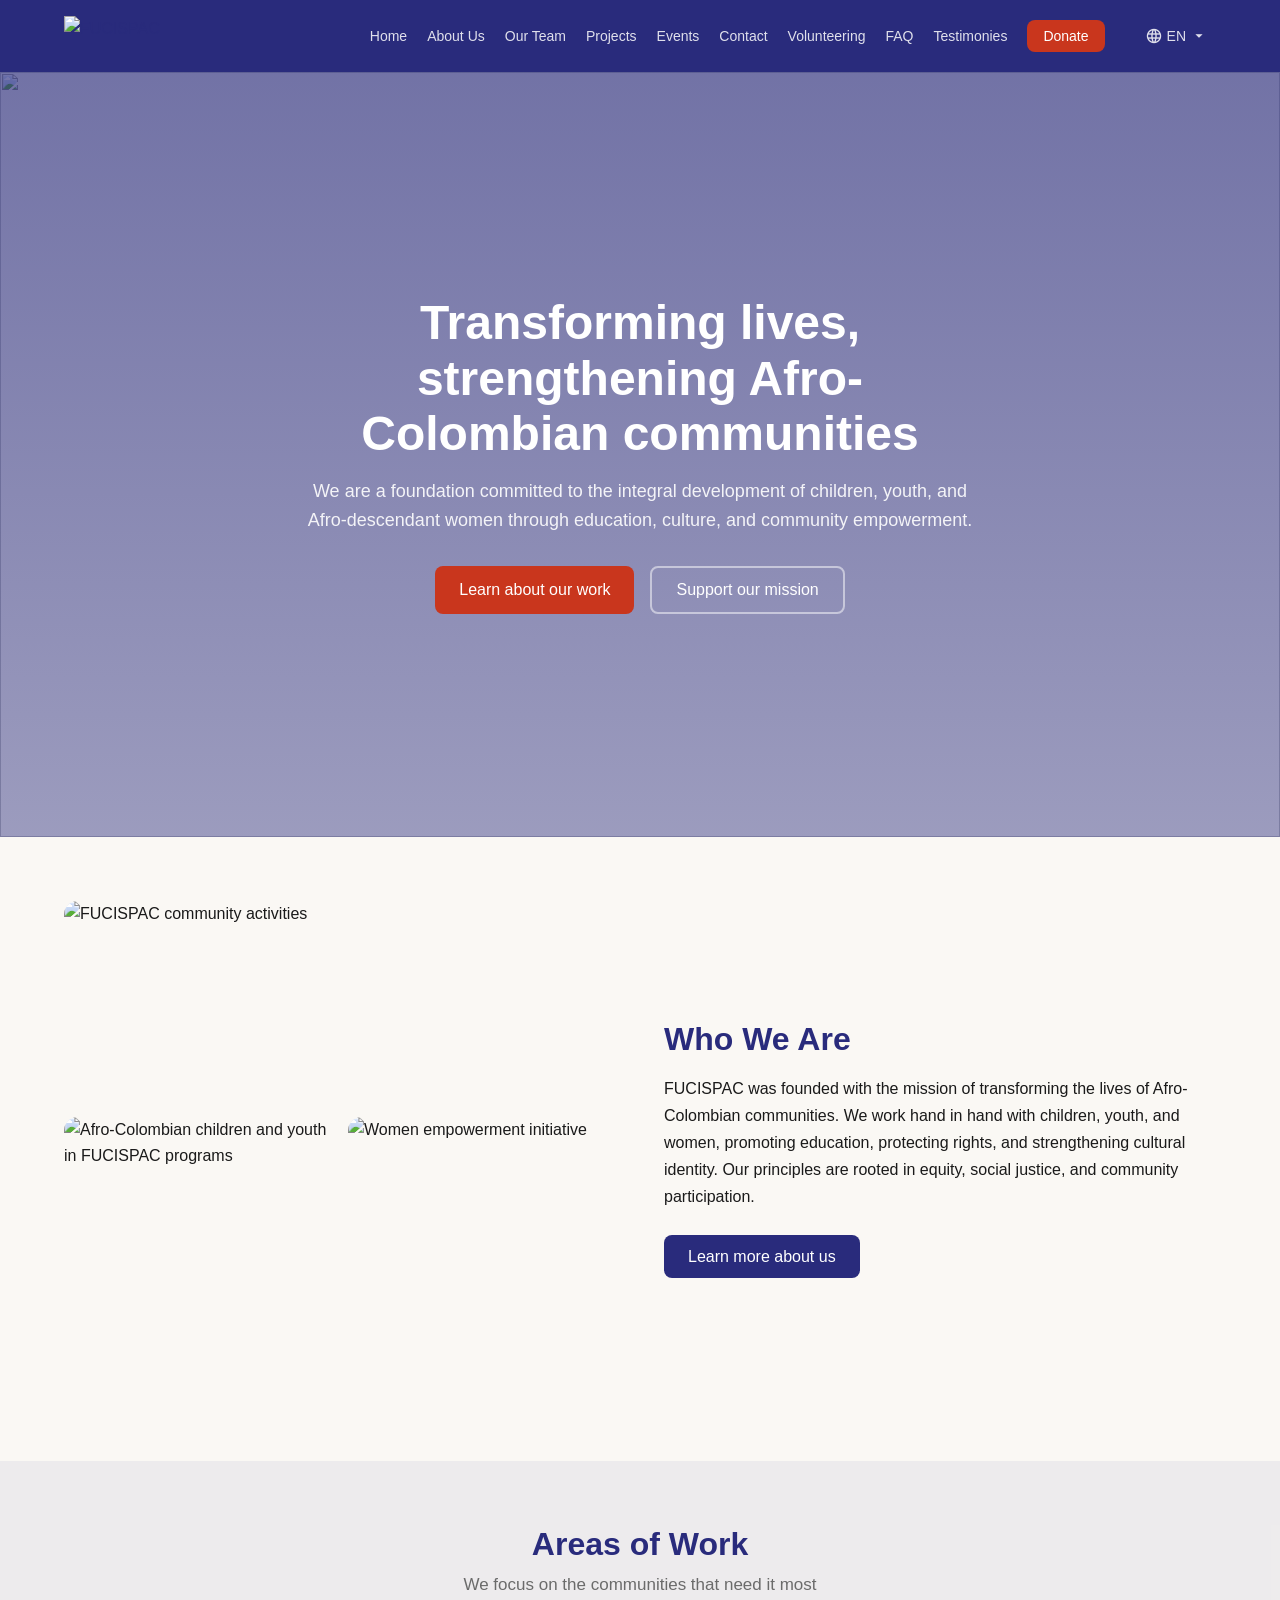
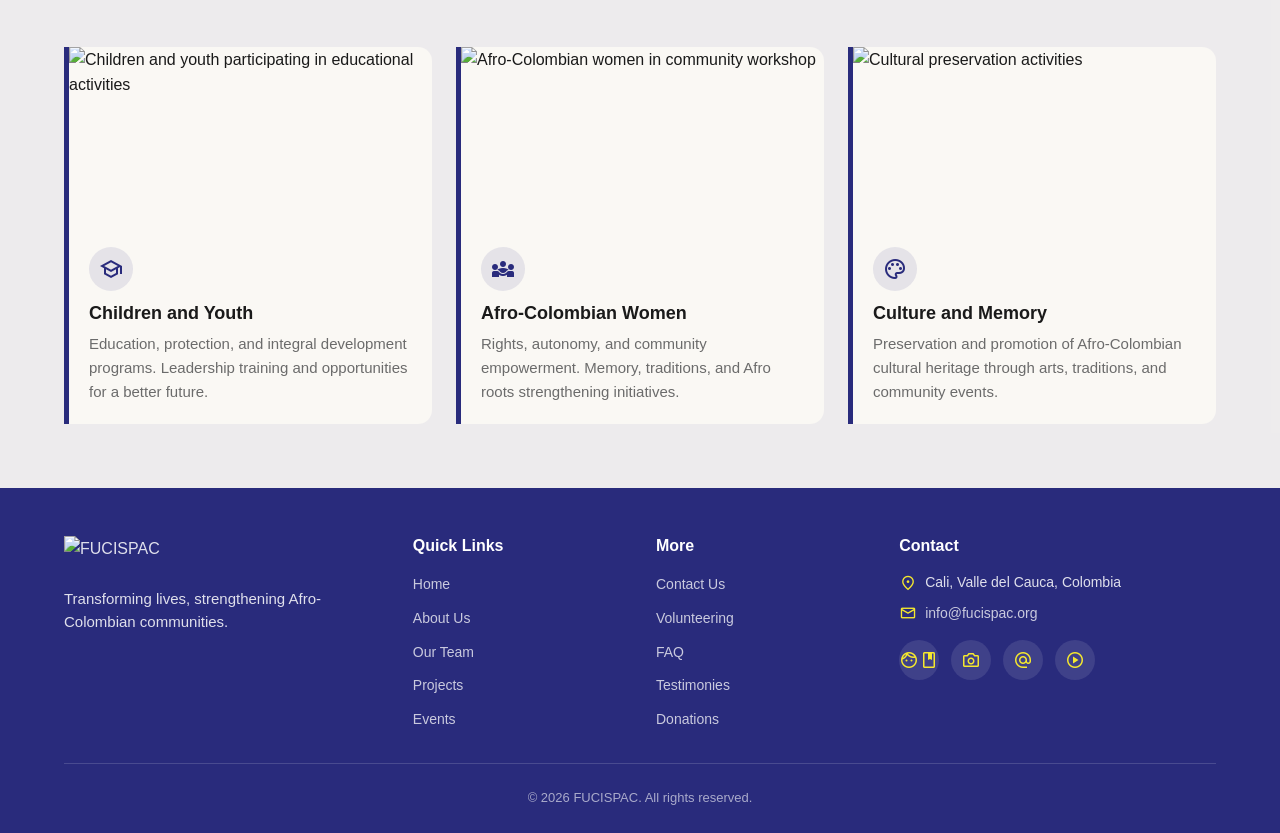
==== index.html @ 9fc8a242 "initial version" ====
<!DOCTYPE html>
<html lang="en">
<head>
  <meta charset="UTF-8" />
  <meta name="viewport" content="width=device-width, initial-scale=1.0" />
  <title>FUCISPAC — Transforming Lives, Strengthening Afro-Colombian Communities</title>
  <meta name="description" content="FUCISPAC is a foundation dedicated to the integral development of children, youth, and Afro-Colombian women through education, culture, and community empowerment." />
  <meta property="og:title" content="FUCISPAC — Transforming Lives, Strengthening Afro-Colombian Communities" />
  <meta property="og:description" content="FUCISPAC is a foundation dedicated to the integral development of children, youth, and Afro-Colombian women through education, culture, and community empowerment." />
  <meta property="og:type" content="website" />
  <meta property="og:url" content="https://www.fucispac.org/" />
  <meta property="og:image" content="https://www.fucispac.org/img/og-home.jpg" />
  <meta name="twitter:card" content="summary_large_image" />
  <meta name="twitter:title" content="FUCISPAC — Transforming Lives, Strengthening Afro-Colombian Communities" />
  <meta name="twitter:description" content="FUCISPAC is a foundation dedicated to the integral development of children, youth, and Afro-Colombian women." />
  <link rel="canonical" href="https://www.fucispac.org/" />
  <link rel="stylesheet" href="css/base.css" />
  <link rel="stylesheet" href="css/header.css" />
  <link rel="stylesheet" href="css/footer.css" />
  <link rel="stylesheet" href="css/home.css" />
  <script type="application/ld+json">
  {
    "@context": "https://schema.org",
    "@type": "NGO",
    "name": "FUCISPAC",
    "url": "https://www.fucispac.org",
    "logo": "https://www.fucispac.org/img/logo.svg",
    "description": "Foundation dedicated to the integral development of children, youth, and Afro-Colombian women.",
    "address": {
      "@type": "PostalAddress",
      "addressLocality": "Cali",
      "addressRegion": "Valle del Cauca",
      "addressCountry": "Colombia"
    },
    "email": "info@fucispac.org"
  }
  </script>
</head>
<body data-page="home">
  <div id="header"></div>

  <main>
    <section class="hero">
      <img class="hero__bg" src="img/hero-home.webp" alt="" aria-hidden="true" />
      <div class="hero__overlay"></div>
      <div class="hero__content">
        <h1 class="hero__title">Transforming lives, strengthening Afro-Colombian communities</h1>
        <p class="hero__subtitle">We are a foundation committed to the integral development of children, youth, and Afro-descendant women through education, culture, and community empowerment.</p>
        <div class="hero__actions">
          <a href="about.html" class="btn btn--primary">Learn about our work</a>
          <a href="donations.html" class="btn btn--secondary">Support our mission</a>
        </div>
      </div>
    </section>

    <section class="section who-we-are">
      <div class="container">
        <div class="who-we-are__grid">
          <div class="who-we-are__images">
            <img src="img/who-we-are-1.webp" alt="FUCISPAC community activities" loading="lazy" />
            <img src="img/who-we-are-2.webp" alt="Afro-Colombian children and youth in FUCISPAC programs" loading="lazy" />
            <img src="img/who-we-are-3.webp" alt="Women empowerment initiative" loading="lazy" />
          </div>
          <div class="who-we-are__content">
            <h2 class="who-we-are__title">Who We Are</h2>
            <p class="who-we-are__text">FUCISPAC was founded with the mission of transforming the lives of Afro-Colombian communities. We work hand in hand with children, youth, and women, promoting education, protecting rights, and strengthening cultural identity. Our principles are rooted in equity, social justice, and community participation.</p>
            <a href="about.html" class="btn btn--primary">Learn more about us</a>
          </div>
        </div>
      </div>
    </section>

    <section class="section areas">
      <div class="container">
        <h2 class="areas__title">Areas of Work</h2>
        <p class="areas__subtitle">We focus on the communities that need it most</p>
        <div class="areas__grid">
          <article class="areas__card">
            <img class="areas__card-img" src="img/area-children.webp" alt="Children and youth participating in educational activities" loading="lazy" />
            <div class="areas__card-body">
              <div class="areas__card-icon">
                <span class="material-symbols-outlined">school</span>
              </div>
              <h3 class="areas__card-title">Children and Youth</h3>
              <p class="areas__card-desc">Education, protection, and integral development programs. Leadership training and opportunities for a better future.</p>
            </div>
          </article>
          <article class="areas__card">
            <img class="areas__card-img" src="img/area-women.webp" alt="Afro-Colombian women in community workshop" loading="lazy" />
            <div class="areas__card-body">
              <div class="areas__card-icon">
                <span class="material-symbols-outlined">diversity_3</span>
              </div>
              <h3 class="areas__card-title">Afro-Colombian Women</h3>
              <p class="areas__card-desc">Rights, autonomy, and community empowerment. Memory, traditions, and Afro roots strengthening initiatives.</p>
            </div>
          </article>
          <article class="areas__card">
            <img class="areas__card-img" src="img/area-culture.webp" alt="Cultural preservation activities" loading="lazy" />
            <div class="areas__card-body">
              <div class="areas__card-icon">
                <span class="material-symbols-outlined">palette</span>
              </div>
              <h3 class="areas__card-title">Culture and Memory</h3>
              <p class="areas__card-desc">Preservation and promotion of Afro-Colombian cultural heritage through arts, traditions, and community events.</p>
            </div>
          </article>
        </div>
      </div>
    </section>
  </main>

  <div id="footer"></div>

  <script src="js/header.js"></script>
  <script src="js/footer.js"></script>
  <script src="js/home.js"></script>
  <script>
    fetch('partials/header.html')
      .then(r => r.text())
      .then(html => {
        document.getElementById('header').innerHTML = html;
        const script = document.createElement('script');
        script.src = 'js/header.js';
        document.body.appendChild(script);
      });
    fetch('partials/footer.html')
      .then(r => r.text())
      .then(html => {
        document.getElementById('footer').innerHTML = html;
      });
  </script>
</body>
</html>
---- css/base.css ----
@import url('https://fonts.googleapis.com/css2?family=Google+Sans:wght@400;500;700&display=swap');
@import url('https://fonts.googleapis.com/css2?family=Material+Symbols+Outlined:opsz,wght,FILL,GRAD@20..48,100..700,0..1,-50..200');

:root {
  --azul-cispac: #292B7C;
  --azul-cispac-08: rgba(41, 43, 124, 0.08);
  --azul-cispac-10: rgba(41, 43, 124, 0.10);
  --azul-cispac-06: rgba(41, 43, 124, 0.06);
  --azul-cispac-04: rgba(41, 43, 124, 0.04);
  --rojo-cispac: #C9361D;
  --amarillo-cispac: #F5E82E;
  --negro-texto: #1A1A1A;
  --blanco-calido: #FAF8F4;
  --gris-soporte: #E4E1D9;
  --texto-gris: #6B6B6B;

  --radius-boton: 8px;
  --radius-input: 8px;
  --radius-tarjeta: 14px;
  --radius-hero: 16px;

  --font-family: 'Google Sans', sans-serif;
  --max-width: 1200px;
  --header-height: 72px;
}

*,
*::before,
*::after {
  box-sizing: border-box;
  margin: 0;
  padding: 0;
}

html {
  scroll-behavior: smooth;
  -webkit-text-size-adjust: 100%;
}

body {
  font-family: var(--font-family);
  font-size: 16px;
  line-height: 1.6;
  color: var(--negro-texto);
  background-color: var(--blanco-calido);
  min-height: 100vh;
}

img {
  display: block;
  max-width: 100%;
  height: auto;
}

a {
  color: var(--azul-cispac);
  text-decoration: none;
  transition: color 0.2s ease;
}

a:hover {
  color: var(--rojo-cispac);
}

ul, ol {
  list-style: none;
}

button {
  font-family: var(--font-family);
  cursor: pointer;
  border: none;
  background: none;
}

input, textarea, select {
  font-family: var(--font-family);
  font-size: 1rem;
}

h1, h2, h3, h4, h5, h6 {
  line-height: 1.2;
  color: var(--azul-cispac);
}

h1 { font-size: 2.5rem; }
h2 { font-size: 2rem; }
h3 { font-size: 1.5rem; }
h4 { font-size: 1.25rem; }

.container {
  width: 100%;
  max-width: var(--max-width);
  margin: 0 auto;
  padding: 0 1.5rem;
}

.section {
  padding: 4rem 0;
}

.btn {
  display: inline-flex;
  align-items: center;
  justify-content: center;
  gap: 0.5rem;
  padding: 0.75rem 1.5rem;
  border-radius: var(--radius-boton);
  font-weight: 500;
  font-size: 1rem;
  line-height: 1.2;
  transition: all 0.2s ease;
  text-align: center;
}

.btn--primary {
  background-color: var(--azul-cispac);
  color: #fff;
}

.btn--primary:hover {
  background-color: #1f2163;
  color: #fff;
}

.btn--secondary {
  background-color: transparent;
  color: var(--azul-cispac);
  border: 2px solid var(--gris-soporte);
}

.btn--secondary:hover {
  border-color: var(--azul-cispac);
  color: var(--azul-cispac);
}

.btn--accent {
  background-color: var(--rojo-cispac);
  color: #fff;
}

.btn--accent:hover {
  background-color: #a82d18;
  color: #fff;
}

.sr-only {
  position: absolute;
  width: 1px;
  height: 1px;
  padding: 0;
  margin: -1px;
  overflow: hidden;
  clip: rect(0, 0, 0, 0);
  white-space: nowrap;
  border: 0;
}

:focus-visible {
  outline: 2px solid var(--azul-cispac);
  outline-offset: 2px;
}

.card {
  background-color: var(--blanco-calido);
  border-radius: var(--radius-tarjeta);
  border-left: 5px solid var(--azul-cispac);
  border-top-left-radius: 0;
  border-bottom-left-radius: 0;
  padding: 1.5rem;
}

.card__badge {
  display: inline-block;
  background-color: var(--amarillo-cispac);
  color: #3D3700;
  padding: 0.25rem 0.75rem;
  border-radius: var(--radius-boton);
  font-size: 0.8125rem;
  font-weight: 500;
  margin-bottom: 0.75rem;
}

.card__title {
  font-size: 1.25rem;
  color: var(--negro-texto);
  margin-bottom: 0.5rem;
}

.card__description {
  color: var(--texto-gris);
  font-size: 0.9375rem;
  margin-bottom: 1rem;
}

.card__actions {
  display: flex;
  gap: 0.75rem;
  flex-wrap: wrap;
}

.tag {
  display: inline-block;
  background-color: var(--amarillo-cispac);
  color: #3D3700;
  padding: 0.25rem 0.75rem;
  border-radius: var(--radius-boton);
  font-size: 0.8125rem;
  font-weight: 500;
}

.video-overlay {
  position: fixed;
  inset: 0;
  z-index: 9999;
  background: rgba(0, 0, 0, 0.85);
  display: flex;
  align-items: center;
  justify-content: center;
  padding: 1.5rem;
}

.video-overlay__content {
  position: relative;
  width: 100%;
  max-width: 800px;
  aspect-ratio: 16 / 9;
}

.video-overlay__content iframe {
  width: 100%;
  height: 100%;
  border: none;
  border-radius: var(--radius-tarjeta);
}

.video-overlay__close {
  position: absolute;
  top: -2.5rem;
  right: 0;
  color: #fff;
  font-size: 1.5rem;
  padding: 0.25rem;
}

.video-overlay__close:hover {
  color: var(--rojo-cispac);
}

@media (max-width: 768px) {
  h1 { font-size: 2rem; }
  h2 { font-size: 1.5rem; }
  h3 { font-size: 1.25rem; }

  .section {
    padding: 2.5rem 0;
  }

  .container {
    padding: 0 1rem;
  }
}
---- css/header.css ----
.header {
  position: fixed;
  top: 0;
  left: 0;
  right: 0;
  z-index: 1000;
  background-color: var(--azul-cispac);
  height: var(--header-height);
}

.header__container {
  display: flex;
  align-items: center;
  justify-content: space-between;
  height: 100%;
}

.header__logo {
  flex-shrink: 0;
}

.header__logo img {
  display: block;
}

.header__toggle {
  display: none;
  color: #fff;
  font-size: 2rem;
  padding: 0.25rem;
}

.header__nav {
  display: flex;
  align-items: center;
  gap: 2rem;
}

.header__menu {
  display: flex;
  align-items: center;
  gap: 1.25rem;
}

.header__link {
  color: rgba(255, 255, 255, 0.85);
  font-size: 0.875rem;
  font-weight: 500;
  padding: 0.25rem 0;
  position: relative;
  white-space: nowrap;
}

.header__link:hover,
.header__link[aria-current="page"] {
  color: #fff;
}

.header__link[aria-current="page"]::after {
  content: '';
  position: absolute;
  bottom: -2px;
  left: 0;
  right: 0;
  height: 2px;
  background-color: var(--amarillo-cispac);
  border-radius: 1px;
}

.header__link--donate {
  background-color: var(--rojo-cispac);
  color: #fff;
  padding: 0.5rem 1rem;
  border-radius: var(--radius-boton);
}

.header__link--donate:hover {
  background-color: #a82d18;
  color: #fff;
}

.header__link--donate::after {
  display: none;
}

.header__lang {
  position: relative;
}

.header__lang-btn {
  display: flex;
  align-items: center;
  gap: 0.25rem;
  color: rgba(255, 255, 255, 0.85);
  font-size: 0.875rem;
  font-weight: 500;
  padding: 0.25rem 0.5rem;
  border-radius: var(--radius-boton);
}

.header__lang-btn:hover {
  color: #fff;
}

.header__lang-btn .material-symbols-outlined {
  font-size: 1.125rem;
}

.header__lang-dropdown {
  position: absolute;
  top: 100%;
  right: 0;
  margin-top: 0.5rem;
  background-color: #fff;
  border-radius: var(--radius-boton);
  box-shadow: 0 4px 16px rgba(0, 0, 0, 0.12);
  min-width: 140px;
  overflow: hidden;
}

.header__lang-option {
  display: block;
  width: 100%;
  padding: 0.625rem 1rem;
  text-align: left;
  font-size: 0.875rem;
  color: var(--negro-texto);
  transition: background-color 0.15s ease;
}

.header__lang-option:hover {
  background-color: var(--azul-cispac-06);
}

.header__lang-option--active {
  font-weight: 700;
  color: var(--azul-cispac);
}

@media (max-width: 900px) {
  .header__toggle {
    display: block;
    z-index: 1001;
  }

  .header__nav {
    position: fixed;
    top: 0;
    left: 0;
    right: 0;
    bottom: 0;
    background-color: var(--azul-cispac);
    flex-direction: column;
    justify-content: center;
    gap: 2rem;
    transform: translateX(100%);
    transition: transform 0.3s ease;
    padding: 1.5rem;
  }

  .header__nav--open {
    transform: translateX(0);
  }

  .header__menu {
    flex-direction: column;
    gap: 1.5rem;
  }

  .header__link {
    font-size: 1.125rem;
  }

  .header__lang {
    position: static;
  }
}
---- css/footer.css ----
.footer {
  background-color: var(--azul-cispac);
  color: rgba(255, 255, 255, 0.85);
  padding: 3rem 0 1.5rem;
}

.footer__grid {
  display: grid;
  grid-template-columns: 1.5fr 1fr 1fr 1.5fr;
  gap: 2rem;
}

.footer__tagline {
  margin-top: 1rem;
  font-size: 0.9375rem;
  line-height: 1.5;
}

.footer__heading {
  color: #fff;
  font-size: 1rem;
  font-weight: 700;
  margin-bottom: 1rem;
}

.footer__links ul {
  display: flex;
  flex-direction: column;
  gap: 0.5rem;
}

.footer__links a {
  color: rgba(255, 255, 255, 0.75);
  font-size: 0.875rem;
}

.footer__links a:hover {
  color: var(--amarillo-cispac);
}

.footer__contact address {
  font-style: normal;
}

.footer__contact p {
  display: flex;
  align-items: center;
  gap: 0.5rem;
  font-size: 0.875rem;
  margin-bottom: 0.5rem;
}

.footer__contact .material-symbols-outlined {
  font-size: 1.125rem;
  color: var(--amarillo-cispac);
}

.footer__contact a {
  color: rgba(255, 255, 255, 0.75);
}

.footer__contact a:hover {
  color: var(--amarillo-cispac);
}

.footer__social {
  display: flex;
  gap: 0.75rem;
  margin-top: 1rem;
}

.footer__social-link {
  display: flex;
  align-items: center;
  justify-content: center;
  width: 40px;
  height: 40px;
  border-radius: 50%;
  background-color: rgba(255, 255, 255, 0.1);
  color: #fff;
  transition: background-color 0.2s ease;
}

.footer__social-link:hover {
  background-color: var(--rojo-cispac);
  color: #fff;
}

.footer__social-link .material-symbols-outlined {
  font-size: 1.25rem;
}

.footer__bottom {
  margin-top: 2rem;
  padding-top: 1.5rem;
  border-top: 1px solid rgba(255, 255, 255, 0.15);
  text-align: center;
  font-size: 0.8125rem;
  color: rgba(255, 255, 255, 0.6);
}

@media (max-width: 768px) {
  .footer__grid {
    grid-template-columns: 1fr 1fr;
  }

  .footer__brand {
    grid-column: 1 / -1;
  }
}

@media (max-width: 480px) {
  .footer__grid {
    grid-template-columns: 1fr;
  }
}
---- css/home.css ----
.hero {
  position: relative;
  min-height: 85vh;
  display: flex;
  align-items: center;
  justify-content: center;
  text-align: center;
  color: #fff;
  margin-top: var(--header-height);
  overflow: hidden;
}

.hero__bg {
  position: absolute;
  inset: 0;
  width: 100%;
  height: 100%;
  object-fit: cover;
  z-index: 0;
}

.hero__overlay {
  position: absolute;
  inset: 0;
  background: linear-gradient(
    to bottom,
    rgba(41, 43, 124, 0.65),
    rgba(41, 43, 124, 0.45)
  );
  z-index: 1;
}

.hero__content {
  position: relative;
  z-index: 2;
  max-width: 720px;
  padding: 0 1.5rem;
}

.hero__title {
  color: #fff;
  font-size: 3rem;
  font-weight: 700;
  margin-bottom: 1rem;
  line-height: 1.15;
}

.hero__subtitle {
  font-size: 1.125rem;
  line-height: 1.6;
  margin-bottom: 2rem;
  opacity: 0.9;
}

.hero__actions {
  display: flex;
  gap: 1rem;
  justify-content: center;
  flex-wrap: wrap;
}

.hero__actions .btn--primary {
  background-color: var(--rojo-cispac);
  color: #fff;
}

.hero__actions .btn--primary:hover {
  background-color: #a82d18;
}

.hero__actions .btn--secondary {
  border-color: rgba(255, 255, 255, 0.5);
  color: #fff;
}

.hero__actions .btn--secondary:hover {
  border-color: #fff;
  color: #fff;
}

.who-we-are {
  background-color: var(--blanco-calido);
}

.who-we-are__grid {
  display: grid;
  grid-template-columns: 1fr 1fr;
  gap: 3rem;
  align-items: center;
}

.who-we-are__images {
  display: grid;
  grid-template-columns: 1fr 1fr;
  gap: 1rem;
}

.who-we-are__images img {
  border-radius: var(--radius-tarjeta);
  object-fit: cover;
  width: 100%;
  height: 280px;
}

.who-we-are__images img:first-child {
  grid-column: 1 / -1;
  height: 200px;
}

.who-we-are__title {
  color: var(--azul-cispac);
  margin-bottom: 1rem;
}

.who-we-are__text {
  color: var(--negro-texto);
  margin-bottom: 1.5rem;
  line-height: 1.7;
}

.areas {
  background-color: var(--azul-cispac-06);
}

.areas__title {
  text-align: center;
  margin-bottom: 0.5rem;
}

.areas__subtitle {
  text-align: center;
  color: var(--texto-gris);
  margin-bottom: 3rem;
  font-size: 1.0625rem;
}

.areas__grid {
  display: grid;
  grid-template-columns: repeat(auto-fit, minmax(280px, 1fr));
  gap: 1.5rem;
}

.areas__card {
  background-color: var(--blanco-calido);
  border-radius: var(--radius-tarjeta);
  border-left: 5px solid var(--azul-cispac);
  border-top-left-radius: 0;
  border-bottom-left-radius: 0;
  overflow: hidden;
  transition: transform 0.2s ease, box-shadow 0.2s ease;
}

.areas__card:hover {
  transform: translateY(-4px);
  box-shadow: 0 8px 24px rgba(41, 43, 124, 0.08);
}

.areas__card-img {
  width: 100%;
  height: 180px;
  object-fit: cover;
}

.areas__card-body {
  padding: 1.25rem;
}

.areas__card-icon {
  display: inline-flex;
  align-items: center;
  justify-content: center;
  width: 44px;
  height: 44px;
  border-radius: 50%;
  background-color: var(--azul-cispac-10);
  color: var(--azul-cispac);
  margin-bottom: 0.75rem;
}

.areas__card-icon .material-symbols-outlined {
  font-size: 1.5rem;
}

.areas__card-title {
  font-size: 1.125rem;
  color: var(--negro-texto);
  margin-bottom: 0.5rem;
}

.areas__card-desc {
  color: var(--texto-gris);
  font-size: 0.9375rem;
  line-height: 1.6;
}

@media (max-width: 768px) {
  .hero__title {
    font-size: 2rem;
  }

  .hero__subtitle {
    font-size: 1rem;
  }

  .who-we-are__grid {
    grid-template-columns: 1fr;
    gap: 2rem;
  }

  .who-we-are__images img {
    height: 200px;
  }

  .who-we-are__images img:first-child {
    height: 160px;
  }
}
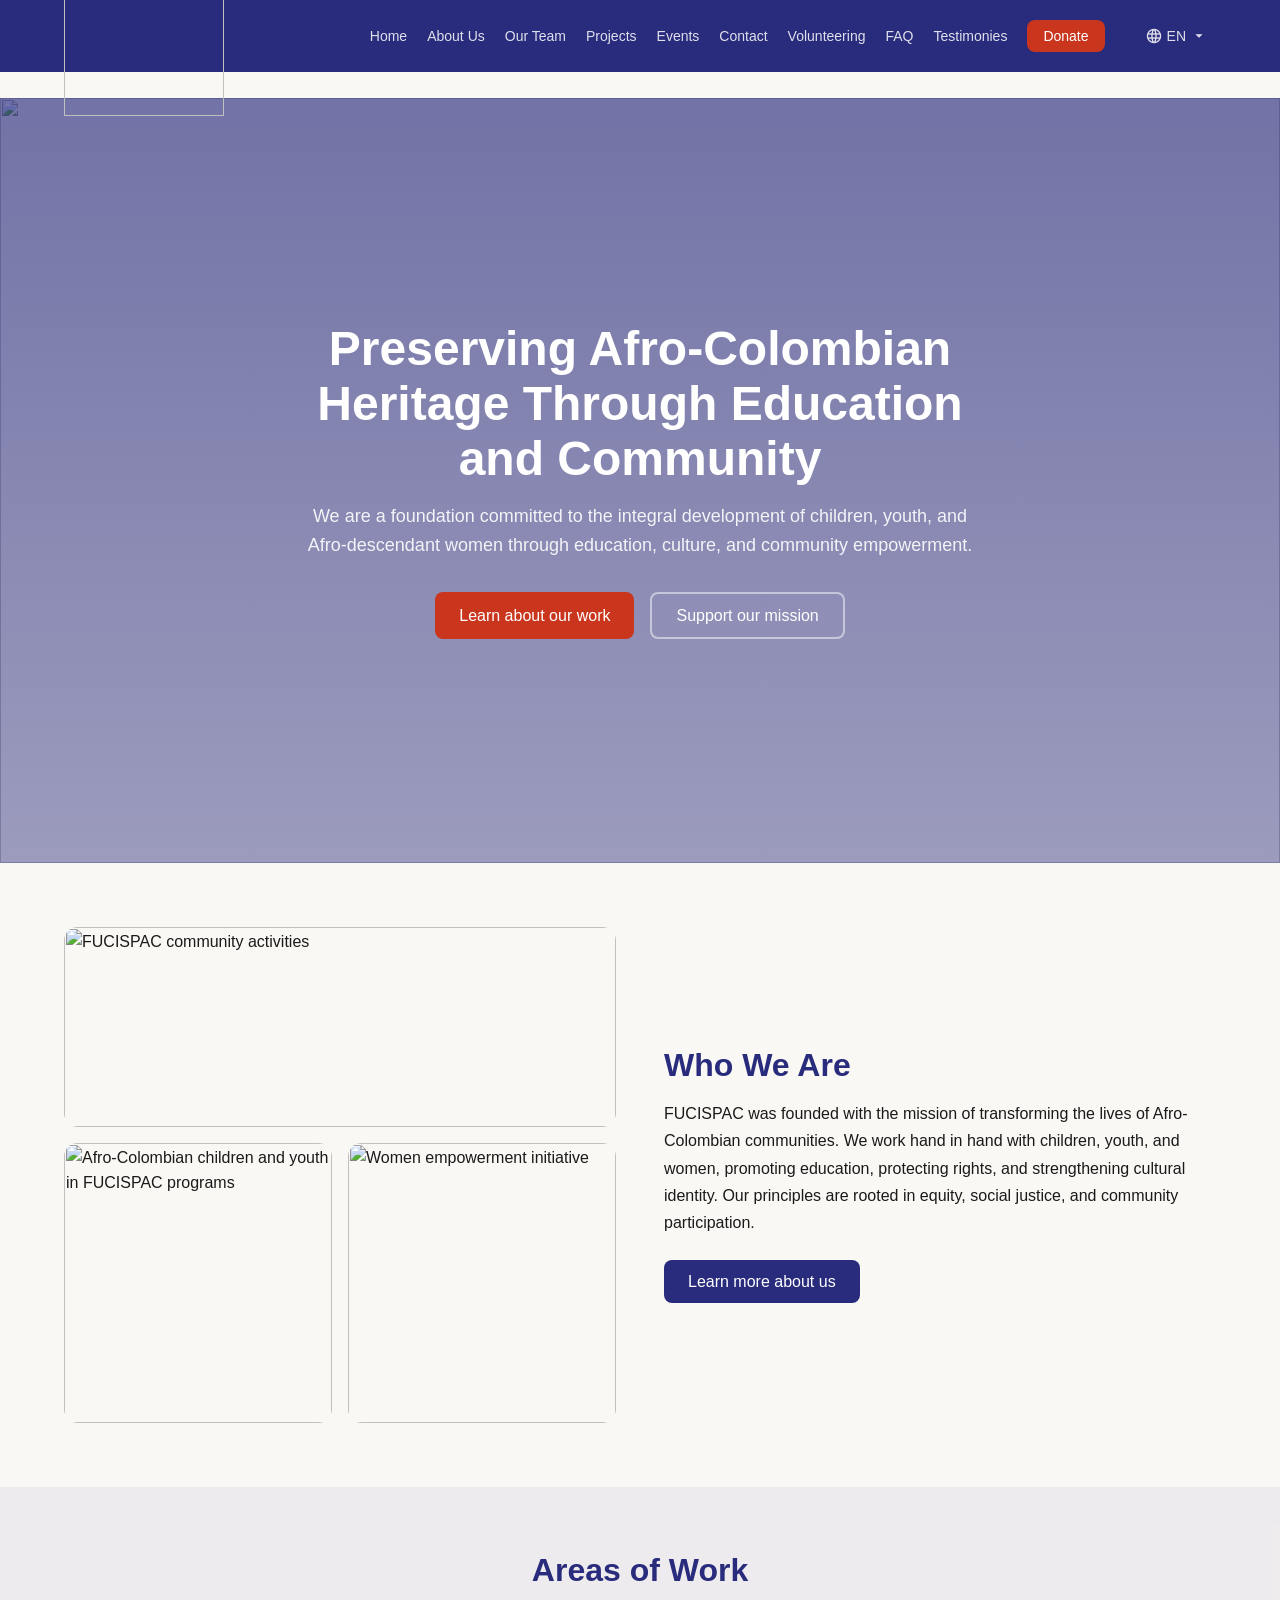
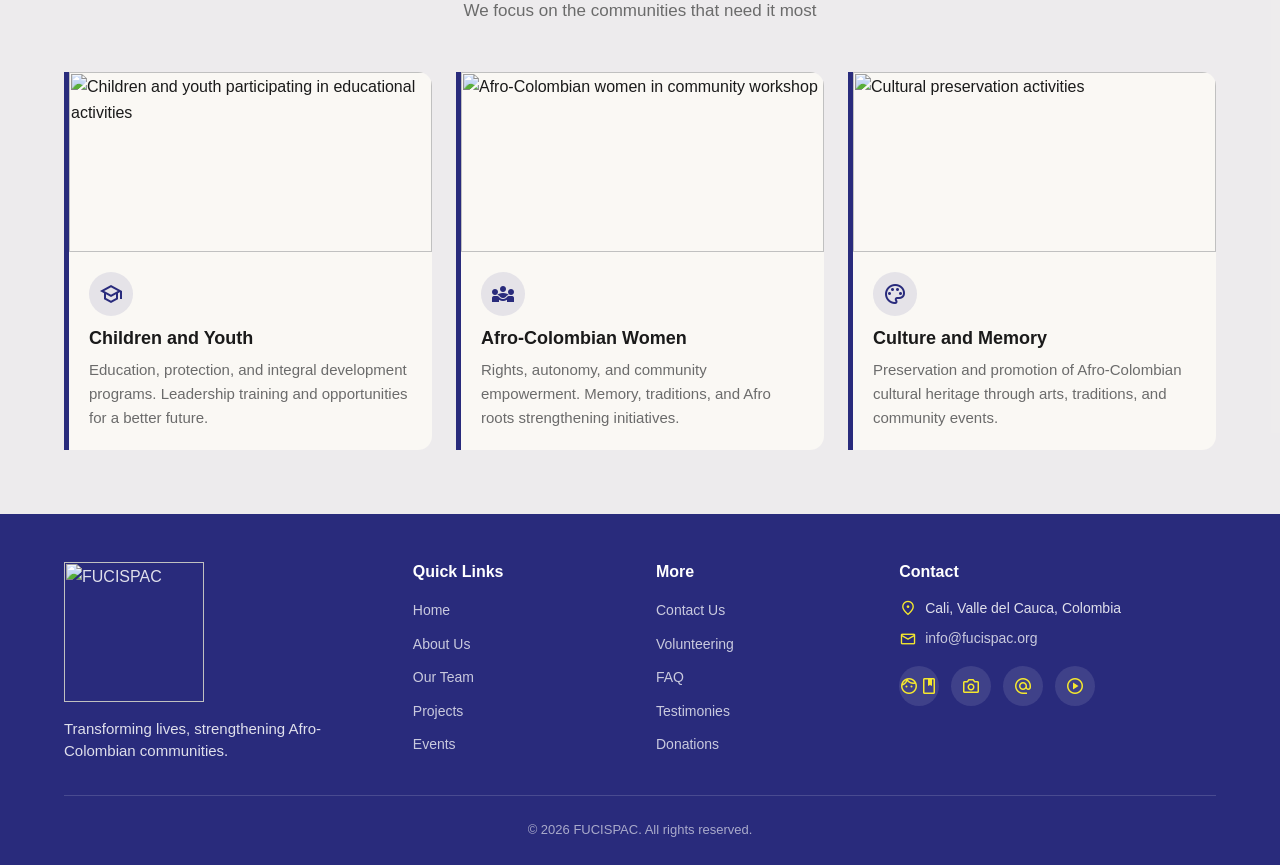
==== commit d50aebbd: "Update homepage, about and contact pages" ====
--- a/index.html
+++ b/index.html
@@ -1,4 +1,4 @@
-<!DOCTYPE html>
+git branch<!DOCTYPE html>
 <html lang="en">
 <head>
   <meta charset="UTF-8" />
@@ -28,8 +28,8 @@
     "description": "Foundation dedicated to the integral development of children, youth, and Afro-Colombian women.",
     "address": {
       "@type": "PostalAddress",
-      "addressLocality": "Cali",
-      "addressRegion": "Valle del Cauca",
+      "addressLocality": "Bogotá",
+      "addressRegion": "Cundinamarca",
       "addressCountry": "Colombia"
     },
     "email": "info@fucispac.org"
@@ -44,7 +44,7 @@
       <img class="hero__bg" src="img/hero-home.webp" alt="" aria-hidden="true" />
       <div class="hero__overlay"></div>
       <div class="hero__content">
-        <h1 class="hero__title">Transforming lives, strengthening Afro-Colombian communities</h1>
+        <h1 class="hero__title">Preserving Afro-Colombian Heritage Through Education and Community</h1>
         <p class="hero__subtitle">We are a foundation committed to the integral development of children, youth, and Afro-descendant women through education, culture, and community empowerment.</p>
         <div class="hero__actions">
           <a href="about.html" class="btn btn--primary">Learn about our work</a>
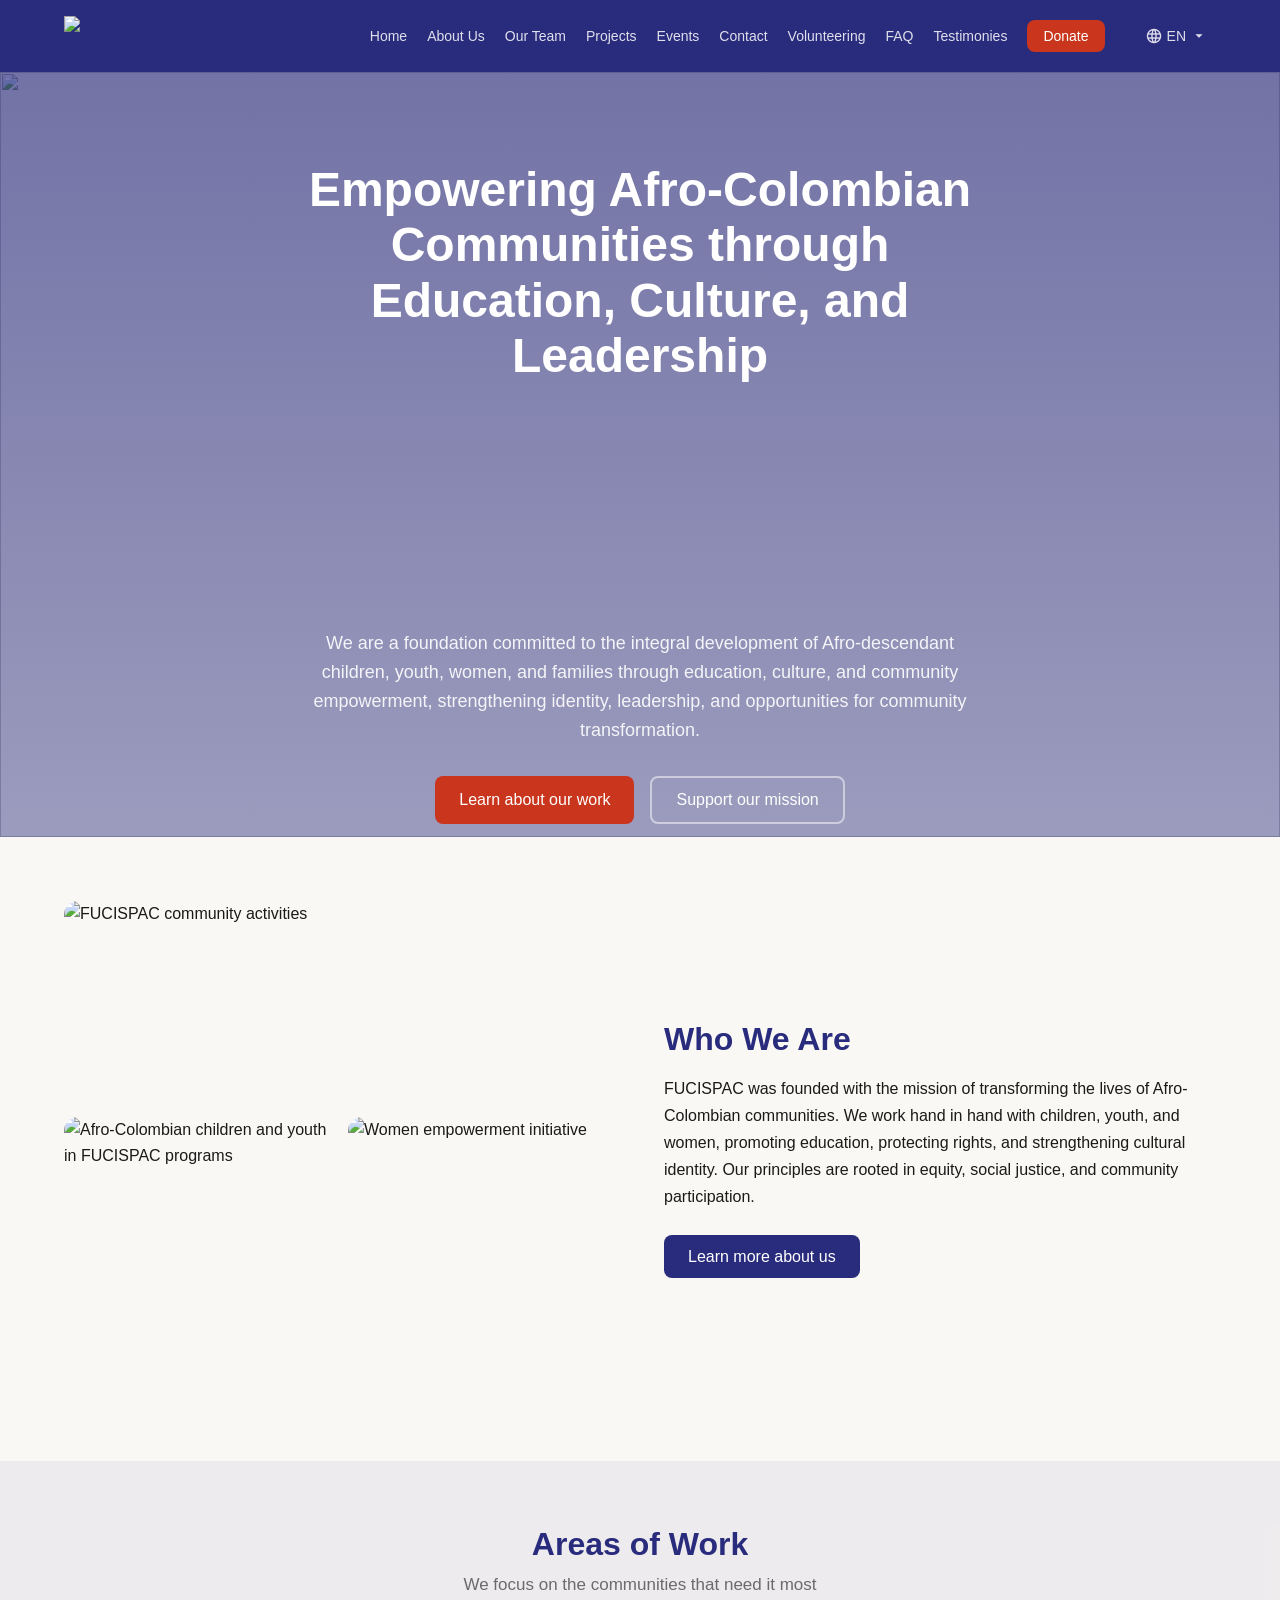
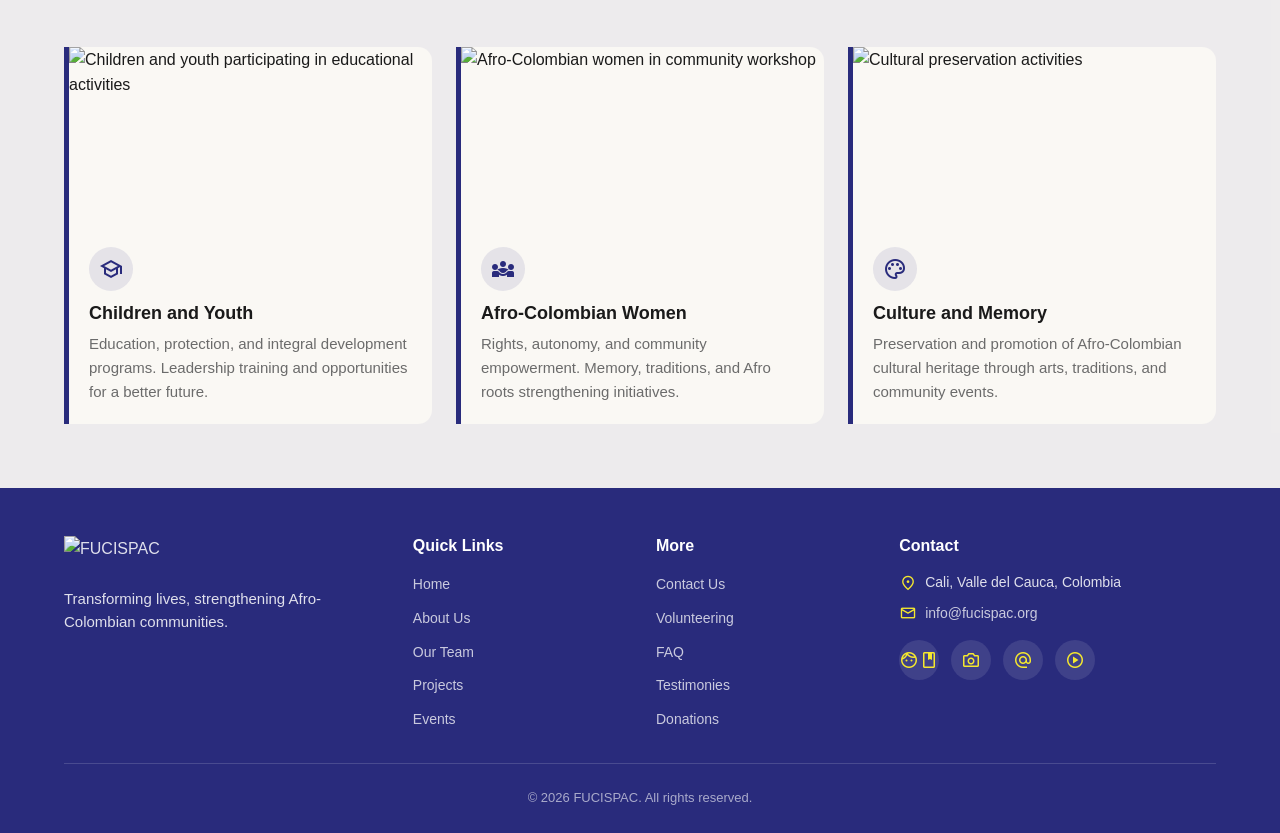
==== commit 894e29ff: "Update index.html" ====
--- a/index.html
+++ b/index.html
@@ -1,4 +1,4 @@
-git branch<!DOCTYPE html>
+<!DOCTYPE html>
 <html lang="en">
 <head>
   <meta charset="UTF-8" />
@@ -36,6 +36,9 @@
   }
   </script>
 </head>
+
+
+
 <body data-page="home">
   <div id="header"></div>
 
@@ -44,13 +47,34 @@
       <img class="hero__bg" src="img/hero-home.webp" alt="" aria-hidden="true" />
       <div class="hero__overlay"></div>
       <div class="hero__content">
-        <h1 class="hero__title">Preserving Afro-Colombian Heritage Through Education and Community</h1>
-        <p class="hero__subtitle">We are a foundation committed to the integral development of children, youth, and Afro-descendant women through education, culture, and community empowerment.</p>
+
+        <br>
+        <br>
+        <br>
+
+        <h1 class="hero__title">Empowering Afro-Colombian Communities through Education, Culture, and Leadership</h1>
+        <br>
+        <br>
+        <br>
+        <br>
+        <br>
+        <br>
+        <br>
+        <br>
+        <br>
+
+        
+        <p class="hero__subtitle">We are a foundation committed to the integral development of Afro-descendant children, youth, women, and families through education, culture, and community empowerment, strengthening identity, leadership, and opportunities for community transformation.</p>
         <div class="hero__actions">
           <a href="about.html" class="btn btn--primary">Learn about our work</a>
           <a href="donations.html" class="btn btn--secondary">Support our mission</a>
         </div>
       </div>
+
+      <br>
+      <br>
+      <br>
+      
     </section>
 
     <section class="section who-we-are">
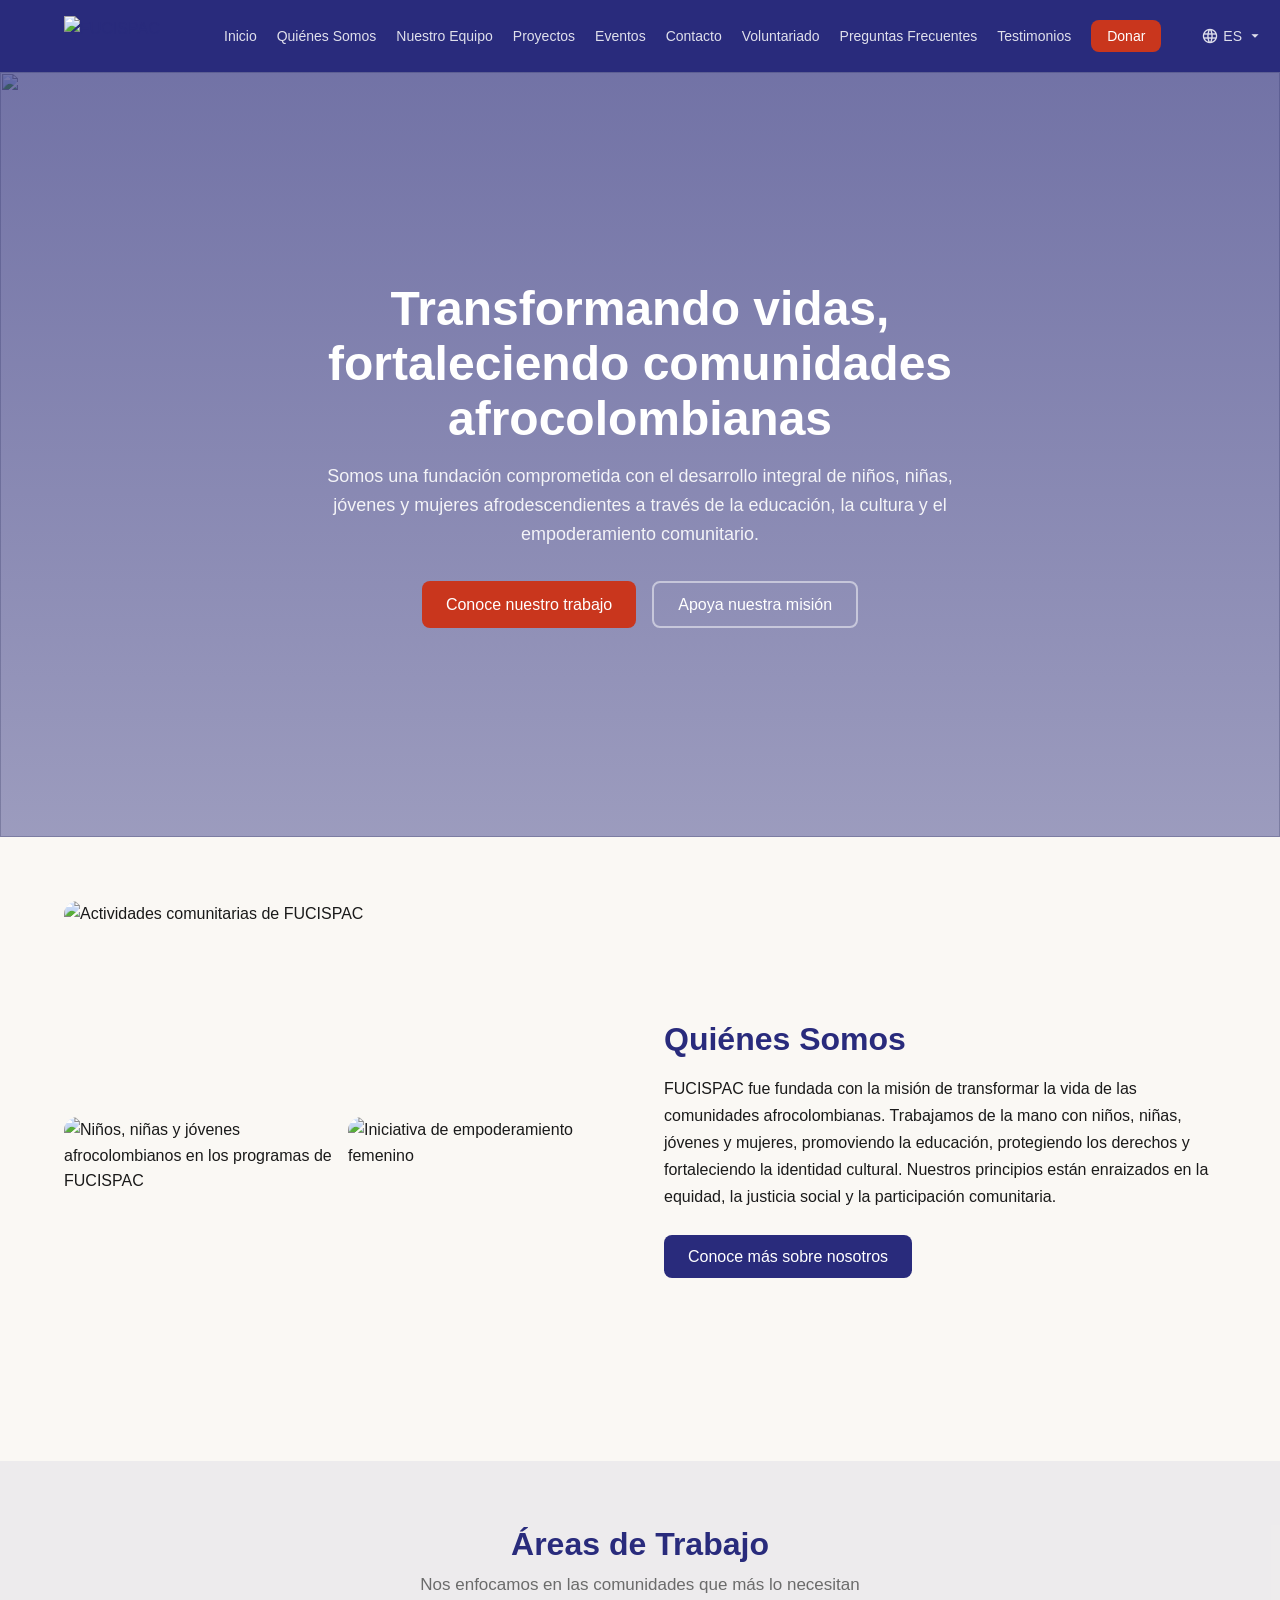
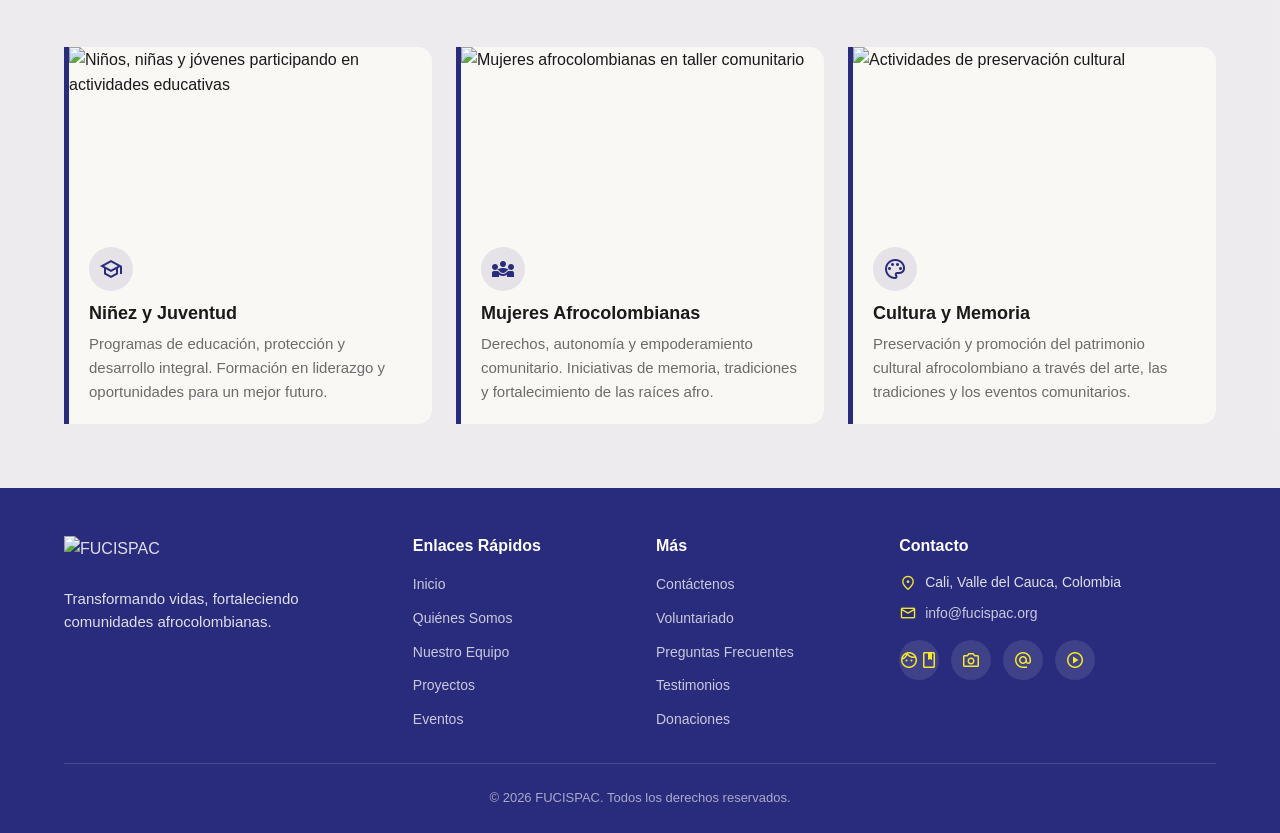
==== commit 4a0bf71d: "change lenguage to spainsh" ====
--- a/index.html
+++ b/index.html
@@ -1,18 +1,18 @@
 <!DOCTYPE html>
-<html lang="en">
+<html lang="es">
 <head>
   <meta charset="UTF-8" />
   <meta name="viewport" content="width=device-width, initial-scale=1.0" />
-  <title>FUCISPAC — Transforming Lives, Strengthening Afro-Colombian Communities</title>
-  <meta name="description" content="FUCISPAC is a foundation dedicated to the integral development of children, youth, and Afro-Colombian women through education, culture, and community empowerment." />
-  <meta property="og:title" content="FUCISPAC — Transforming Lives, Strengthening Afro-Colombian Communities" />
-  <meta property="og:description" content="FUCISPAC is a foundation dedicated to the integral development of children, youth, and Afro-Colombian women through education, culture, and community empowerment." />
+  <title>FUCISPAC — Transformando Vidas, Fortaleciendo Comunidades Afrocolombianas</title>
+  <meta name="description" content="FUCISPAC es una fundación dedicada al desarrollo integral de niños, niñas, jóvenes y mujeres afrocolombianas a través de la educación, la cultura y el empoderamiento comunitario." />
+  <meta property="og:title" content="FUCISPAC — Transformando Vidas, Fortaleciendo Comunidades Afrocolombianas" />
+  <meta property="og:description" content="FUCISPAC es una fundación dedicada al desarrollo integral de niños, niñas, jóvenes y mujeres afrocolombianas a través de la educación, la cultura y el empoderamiento comunitario." />
   <meta property="og:type" content="website" />
   <meta property="og:url" content="https://www.fucispac.org/" />
   <meta property="og:image" content="https://www.fucispac.org/img/og-home.jpg" />
   <meta name="twitter:card" content="summary_large_image" />
-  <meta name="twitter:title" content="FUCISPAC — Transforming Lives, Strengthening Afro-Colombian Communities" />
-  <meta name="twitter:description" content="FUCISPAC is a foundation dedicated to the integral development of children, youth, and Afro-Colombian women." />
+  <meta name="twitter:title" content="FUCISPAC — Transformando Vidas, Fortaleciendo Comunidades Afrocolombianas" />
+  <meta name="twitter:description" content="FUCISPAC es una fundación dedicada al desarrollo integral de niños, niñas, jóvenes y mujeres afrocolombianas." />
   <link rel="canonical" href="https://www.fucispac.org/" />
   <link rel="stylesheet" href="css/base.css" />
   <link rel="stylesheet" href="css/header.css" />
@@ -25,20 +25,17 @@
     "name": "FUCISPAC",
     "url": "https://www.fucispac.org",
     "logo": "https://www.fucispac.org/img/logo.svg",
-    "description": "Foundation dedicated to the integral development of children, youth, and Afro-Colombian women.",
+    "description": "Fundación dedicada al desarrollo integral de niños, niñas, jóvenes y mujeres afrocolombianas.",
     "address": {
       "@type": "PostalAddress",
-      "addressLocality": "Bogotá",
-      "addressRegion": "Cundinamarca",
+      "addressLocality": "Cali",
+      "addressRegion": "Valle del Cauca",
       "addressCountry": "Colombia"
     },
     "email": "info@fucispac.org"
   }
   </script>
 </head>
-
-
-
 <body data-page="home">
   <div id="header"></div>
 
@@ -47,48 +44,27 @@
       <img class="hero__bg" src="img/hero-home.webp" alt="" aria-hidden="true" />
       <div class="hero__overlay"></div>
       <div class="hero__content">
-
-        <br>
-        <br>
-        <br>
-
-        <h1 class="hero__title">Empowering Afro-Colombian Communities through Education, Culture, and Leadership</h1>
-        <br>
-        <br>
-        <br>
-        <br>
-        <br>
-        <br>
-        <br>
-        <br>
-        <br>
-
-        
-        <p class="hero__subtitle">We are a foundation committed to the integral development of Afro-descendant children, youth, women, and families through education, culture, and community empowerment, strengthening identity, leadership, and opportunities for community transformation.</p>
+        <h1 class="hero__title">Transformando vidas, fortaleciendo comunidades afrocolombianas</h1>
+        <p class="hero__subtitle">Somos una fundación comprometida con el desarrollo integral de niños, niñas, jóvenes y mujeres afrodescendientes a través de la educación, la cultura y el empoderamiento comunitario.</p>
         <div class="hero__actions">
-          <a href="about.html" class="btn btn--primary">Learn about our work</a>
-          <a href="donations.html" class="btn btn--secondary">Support our mission</a>
+          <a href="about.html" class="btn btn--primary">Conoce nuestro trabajo</a>
+          <a href="donations.html" class="btn btn--secondary">Apoya nuestra misión</a>
         </div>
       </div>
-
-      <br>
-      <br>
-      <br>
-      
     </section>
 
     <section class="section who-we-are">
       <div class="container">
         <div class="who-we-are__grid">
           <div class="who-we-are__images">
-            <img src="img/who-we-are-1.webp" alt="FUCISPAC community activities" loading="lazy" />
-            <img src="img/who-we-are-2.webp" alt="Afro-Colombian children and youth in FUCISPAC programs" loading="lazy" />
-            <img src="img/who-we-are-3.webp" alt="Women empowerment initiative" loading="lazy" />
+            <img src="img/who-we-are-1.webp" alt="Actividades comunitarias de FUCISPAC" loading="lazy" />
+            <img src="img/who-we-are-2.webp" alt="Niños, niñas y jóvenes afrocolombianos en los programas de FUCISPAC" loading="lazy" />
+            <img src="img/who-we-are-3.webp" alt="Iniciativa de empoderamiento femenino" loading="lazy" />
           </div>
           <div class="who-we-are__content">
-            <h2 class="who-we-are__title">Who We Are</h2>
-            <p class="who-we-are__text">FUCISPAC was founded with the mission of transforming the lives of Afro-Colombian communities. We work hand in hand with children, youth, and women, promoting education, protecting rights, and strengthening cultural identity. Our principles are rooted in equity, social justice, and community participation.</p>
-            <a href="about.html" class="btn btn--primary">Learn more about us</a>
+            <h2 class="who-we-are__title">Quiénes Somos</h2>
+            <p class="who-we-are__text">FUCISPAC fue fundada con la misión de transformar la vida de las comunidades afrocolombianas. Trabajamos de la mano con niños, niñas, jóvenes y mujeres, promoviendo la educación, protegiendo los derechos y fortaleciendo la identidad cultural. Nuestros principios están enraizados en la equidad, la justicia social y la participación comunitaria.</p>
+            <a href="about.html" class="btn btn--primary">Conoce más sobre nosotros</a>
           </div>
         </div>
       </div>
@@ -96,37 +72,37 @@
 
     <section class="section areas">
       <div class="container">
-        <h2 class="areas__title">Areas of Work</h2>
-        <p class="areas__subtitle">We focus on the communities that need it most</p>
+        <h2 class="areas__title">Áreas de Trabajo</h2>
+        <p class="areas__subtitle">Nos enfocamos en las comunidades que más lo necesitan</p>
         <div class="areas__grid">
           <article class="areas__card">
-            <img class="areas__card-img" src="img/area-children.webp" alt="Children and youth participating in educational activities" loading="lazy" />
+            <img class="areas__card-img" src="img/area-children.webp" alt="Niños, niñas y jóvenes participando en actividades educativas" loading="lazy" />
             <div class="areas__card-body">
               <div class="areas__card-icon">
                 <span class="material-symbols-outlined">school</span>
               </div>
-              <h3 class="areas__card-title">Children and Youth</h3>
-              <p class="areas__card-desc">Education, protection, and integral development programs. Leadership training and opportunities for a better future.</p>
+              <h3 class="areas__card-title">Niñez y Juventud</h3>
+              <p class="areas__card-desc">Programas de educación, protección y desarrollo integral. Formación en liderazgo y oportunidades para un mejor futuro.</p>
             </div>
           </article>
           <article class="areas__card">
-            <img class="areas__card-img" src="img/area-women.webp" alt="Afro-Colombian women in community workshop" loading="lazy" />
+            <img class="areas__card-img" src="img/area-women.webp" alt="Mujeres afrocolombianas en taller comunitario" loading="lazy" />
             <div class="areas__card-body">
               <div class="areas__card-icon">
                 <span class="material-symbols-outlined">diversity_3</span>
               </div>
-              <h3 class="areas__card-title">Afro-Colombian Women</h3>
-              <p class="areas__card-desc">Rights, autonomy, and community empowerment. Memory, traditions, and Afro roots strengthening initiatives.</p>
+              <h3 class="areas__card-title">Mujeres Afrocolombianas</h3>
+              <p class="areas__card-desc">Derechos, autonomía y empoderamiento comunitario. Iniciativas de memoria, tradiciones y fortalecimiento de las raíces afro.</p>
             </div>
           </article>
           <article class="areas__card">
-            <img class="areas__card-img" src="img/area-culture.webp" alt="Cultural preservation activities" loading="lazy" />
+            <img class="areas__card-img" src="img/area-culture.webp" alt="Actividades de preservación cultural" loading="lazy" />
             <div class="areas__card-body">
               <div class="areas__card-icon">
                 <span class="material-symbols-outlined">palette</span>
               </div>
-              <h3 class="areas__card-title">Culture and Memory</h3>
-              <p class="areas__card-desc">Preservation and promotion of Afro-Colombian cultural heritage through arts, traditions, and community events.</p>
+              <h3 class="areas__card-title">Cultura y Memoria</h3>
+              <p class="areas__card-desc">Preservación y promoción del patrimonio cultural afrocolombiano a través del arte, las tradiciones y los eventos comunitarios.</p>
             </div>
           </article>
         </div>
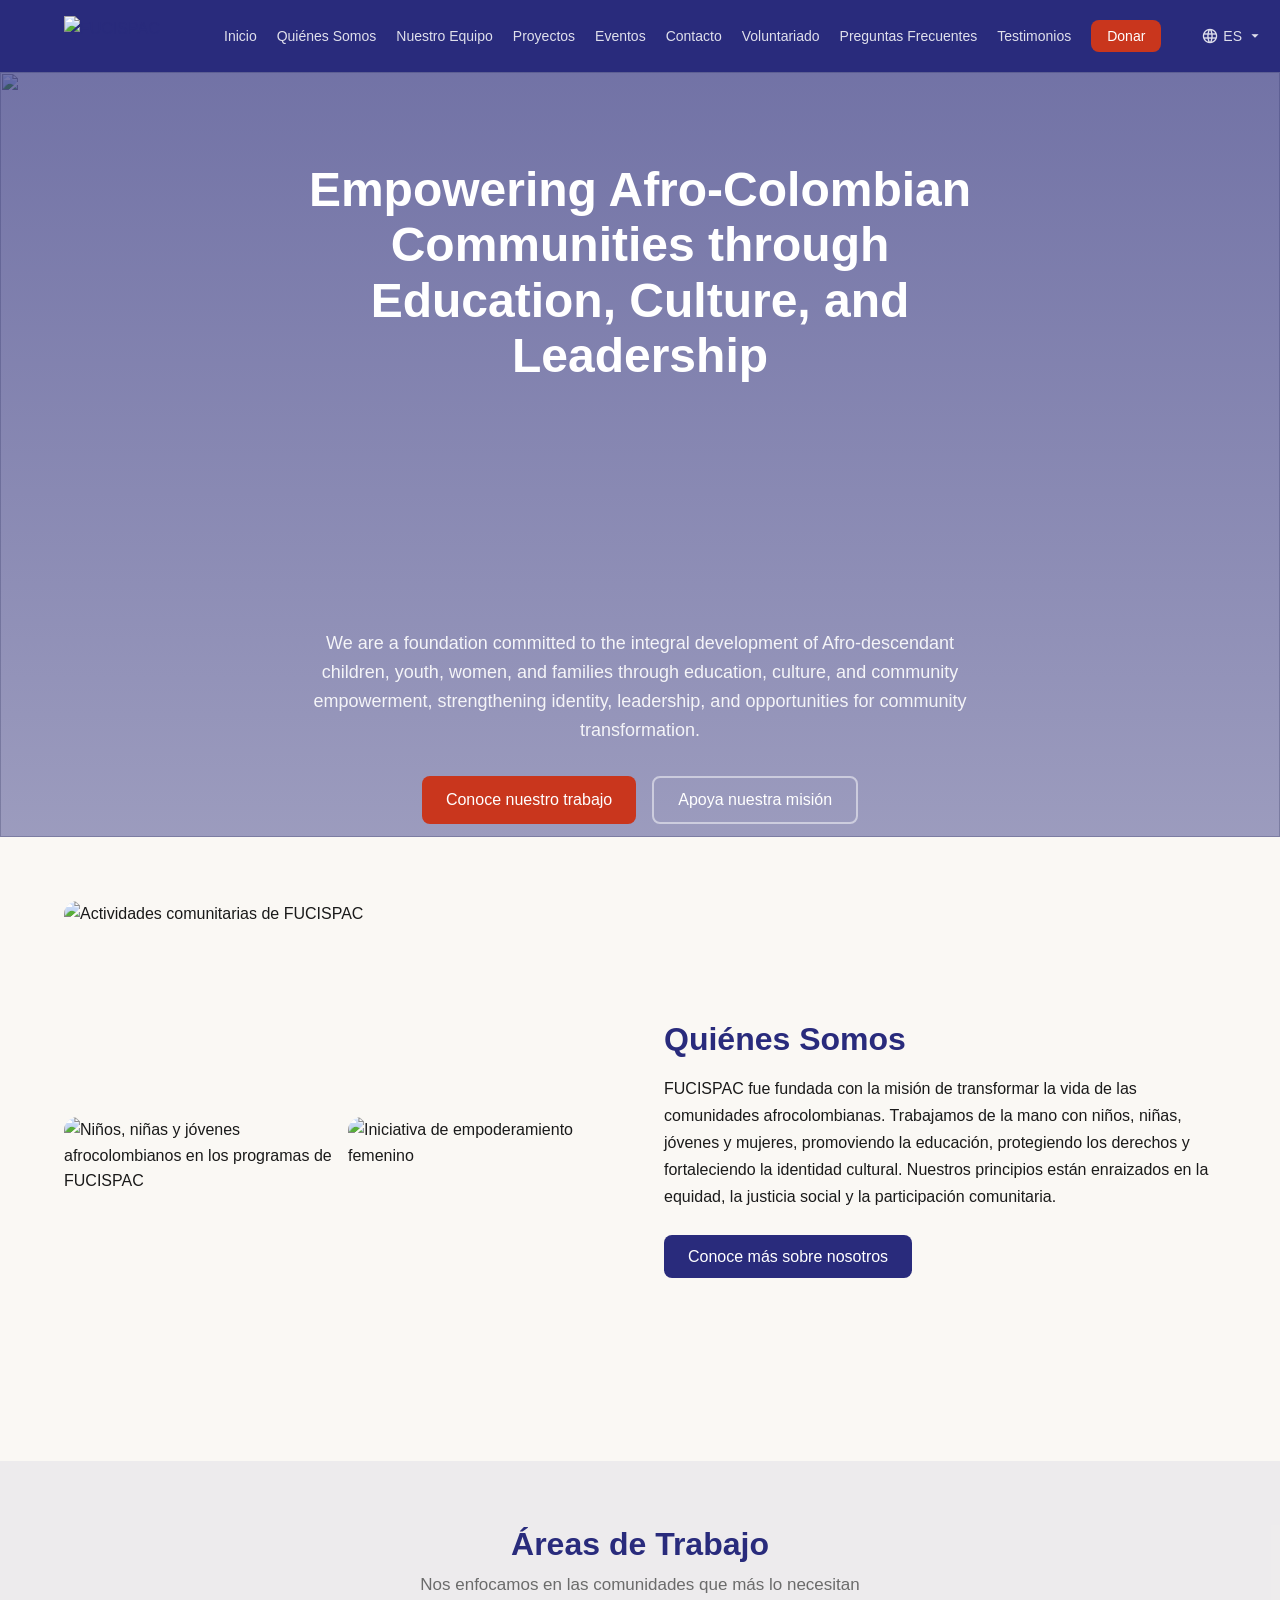
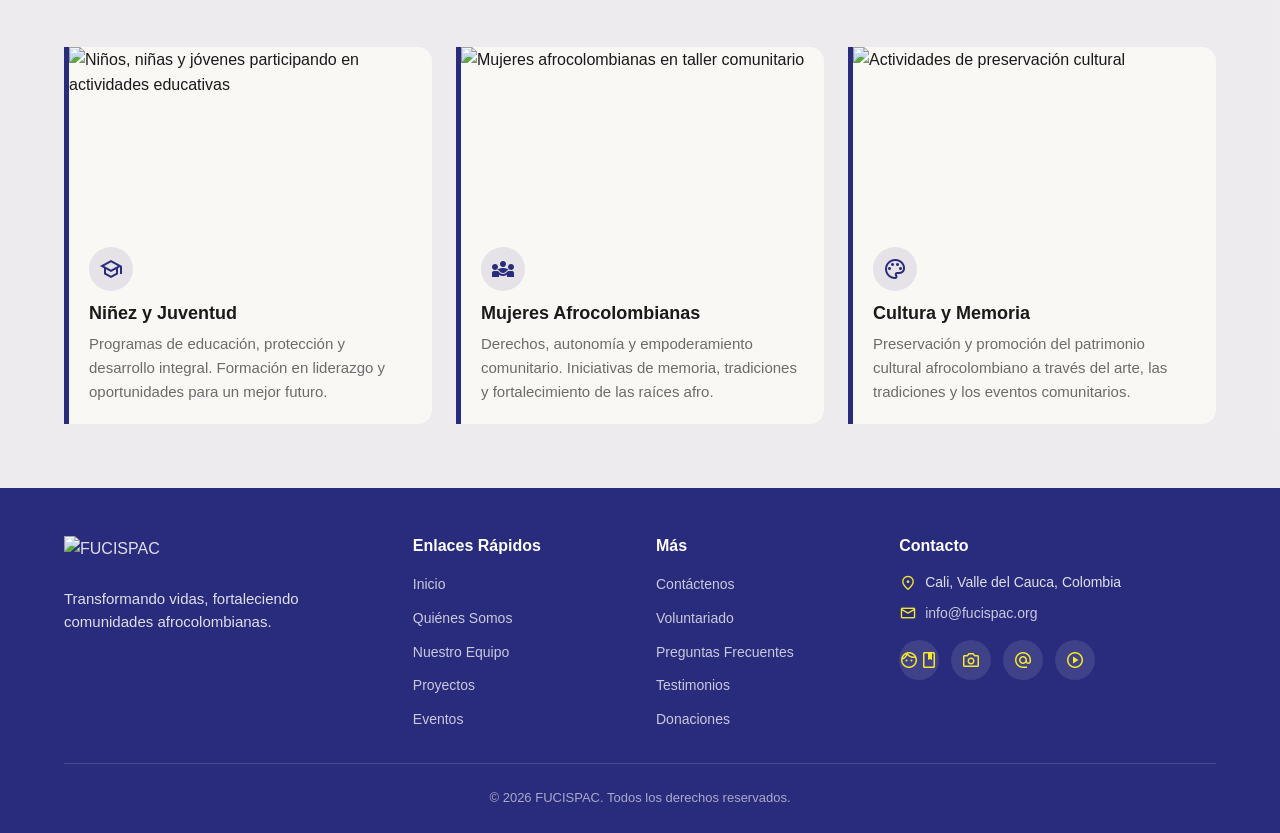
==== commit 2576a6cd: "Merge remote-tracking branch 'origin/leydi-homepage'" ====
--- a/index.html
+++ b/index.html
@@ -1,18 +1,22 @@
 <!DOCTYPE html>
 <html lang="es">
+
 <head>
   <meta charset="UTF-8" />
   <meta name="viewport" content="width=device-width, initial-scale=1.0" />
   <title>FUCISPAC — Transformando Vidas, Fortaleciendo Comunidades Afrocolombianas</title>
-  <meta name="description" content="FUCISPAC es una fundación dedicada al desarrollo integral de niños, niñas, jóvenes y mujeres afrocolombianas a través de la educación, la cultura y el empoderamiento comunitario." />
+  <meta name="description"
+    content="FUCISPAC es una fundación dedicada al desarrollo integral de niños, niñas, jóvenes y mujeres afrocolombianas a través de la educación, la cultura y el empoderamiento comunitario." />
   <meta property="og:title" content="FUCISPAC — Transformando Vidas, Fortaleciendo Comunidades Afrocolombianas" />
-  <meta property="og:description" content="FUCISPAC es una fundación dedicada al desarrollo integral de niños, niñas, jóvenes y mujeres afrocolombianas a través de la educación, la cultura y el empoderamiento comunitario." />
+  <meta property="og:description"
+    content="FUCISPAC es una fundación dedicada al desarrollo integral de niños, niñas, jóvenes y mujeres afrocolombianas a través de la educación, la cultura y el empoderamiento comunitario." />
   <meta property="og:type" content="website" />
   <meta property="og:url" content="https://www.fucispac.org/" />
   <meta property="og:image" content="https://www.fucispac.org/img/og-home.jpg" />
   <meta name="twitter:card" content="summary_large_image" />
   <meta name="twitter:title" content="FUCISPAC — Transformando Vidas, Fortaleciendo Comunidades Afrocolombianas" />
-  <meta name="twitter:description" content="FUCISPAC es una fundación dedicada al desarrollo integral de niños, niñas, jóvenes y mujeres afrocolombianas." />
+  <meta name="twitter:description"
+    content="FUCISPAC es una fundación dedicada al desarrollo integral de niños, niñas, jóvenes y mujeres afrocolombianas." />
   <link rel="canonical" href="https://www.fucispac.org/" />
   <link rel="stylesheet" href="css/base.css" />
   <link rel="stylesheet" href="css/header.css" />
@@ -28,14 +32,17 @@
     "description": "Fundación dedicada al desarrollo integral de niños, niñas, jóvenes y mujeres afrocolombianas.",
     "address": {
       "@type": "PostalAddress",
-      "addressLocality": "Cali",
-      "addressRegion": "Valle del Cauca",
+      "addressLocality": "Bogotá",
+      "addressRegion": "Cundinamarca",
       "addressCountry": "Colombia"
     },
     "email": "info@fucispac.org"
   }
   </script>
 </head>
+
+
+
 <body data-page="home">
   <div id="header"></div>
 
@@ -44,13 +51,36 @@
       <img class="hero__bg" src="img/hero-home.webp" alt="" aria-hidden="true" />
       <div class="hero__overlay"></div>
       <div class="hero__content">
-        <h1 class="hero__title">Transformando vidas, fortaleciendo comunidades afrocolombianas</h1>
-        <p class="hero__subtitle">Somos una fundación comprometida con el desarrollo integral de niños, niñas, jóvenes y mujeres afrodescendientes a través de la educación, la cultura y el empoderamiento comunitario.</p>
+
+        <br>
+        <br>
+        <br>
+
+        <h1 class="hero__title">Empowering Afro-Colombian Communities through Education, Culture, and Leadership</h1>
+        <br>
+        <br>
+        <br>
+        <br>
+        <br>
+        <br>
+        <br>
+        <br>
+        <br>
+
+
+        <p class="hero__subtitle">We are a foundation committed to the integral development of Afro-descendant children,
+          youth, women, and families through education, culture, and community empowerment, strengthening identity,
+          leadership, and opportunities for community transformation.</p>
         <div class="hero__actions">
           <a href="about.html" class="btn btn--primary">Conoce nuestro trabajo</a>
           <a href="donations.html" class="btn btn--secondary">Apoya nuestra misión</a>
         </div>
       </div>
+
+      <br>
+      <br>
+      <br>
+
     </section>
 
     <section class="section who-we-are">
@@ -58,12 +88,16 @@
         <div class="who-we-are__grid">
           <div class="who-we-are__images">
             <img src="img/who-we-are-1.webp" alt="Actividades comunitarias de FUCISPAC" loading="lazy" />
-            <img src="img/who-we-are-2.webp" alt="Niños, niñas y jóvenes afrocolombianos en los programas de FUCISPAC" loading="lazy" />
+            <img src="img/who-we-are-2.webp" alt="Niños, niñas y jóvenes afrocolombianos en los programas de FUCISPAC"
+              loading="lazy" />
             <img src="img/who-we-are-3.webp" alt="Iniciativa de empoderamiento femenino" loading="lazy" />
           </div>
           <div class="who-we-are__content">
             <h2 class="who-we-are__title">Quiénes Somos</h2>
-            <p class="who-we-are__text">FUCISPAC fue fundada con la misión de transformar la vida de las comunidades afrocolombianas. Trabajamos de la mano con niños, niñas, jóvenes y mujeres, promoviendo la educación, protegiendo los derechos y fortaleciendo la identidad cultural. Nuestros principios están enraizados en la equidad, la justicia social y la participación comunitaria.</p>
+            <p class="who-we-are__text">FUCISPAC fue fundada con la misión de transformar la vida de las comunidades
+              afrocolombianas. Trabajamos de la mano con niños, niñas, jóvenes y mujeres, promoviendo la educación,
+              protegiendo los derechos y fortaleciendo la identidad cultural. Nuestros principios están enraizados en la
+              equidad, la justicia social y la participación comunitaria.</p>
             <a href="about.html" class="btn btn--primary">Conoce más sobre nosotros</a>
           </div>
         </div>
@@ -76,33 +110,39 @@
         <p class="areas__subtitle">Nos enfocamos en las comunidades que más lo necesitan</p>
         <div class="areas__grid">
           <article class="areas__card">
-            <img class="areas__card-img" src="img/area-children.webp" alt="Niños, niñas y jóvenes participando en actividades educativas" loading="lazy" />
+            <img class="areas__card-img" src="img/area-children.webp"
+              alt="Niños, niñas y jóvenes participando en actividades educativas" loading="lazy" />
             <div class="areas__card-body">
               <div class="areas__card-icon">
                 <span class="material-symbols-outlined">school</span>
               </div>
               <h3 class="areas__card-title">Niñez y Juventud</h3>
-              <p class="areas__card-desc">Programas de educación, protección y desarrollo integral. Formación en liderazgo y oportunidades para un mejor futuro.</p>
+              <p class="areas__card-desc">Programas de educación, protección y desarrollo integral. Formación en
+                liderazgo y oportunidades para un mejor futuro.</p>
             </div>
           </article>
           <article class="areas__card">
-            <img class="areas__card-img" src="img/area-women.webp" alt="Mujeres afrocolombianas en taller comunitario" loading="lazy" />
+            <img class="areas__card-img" src="img/area-women.webp" alt="Mujeres afrocolombianas en taller comunitario"
+              loading="lazy" />
             <div class="areas__card-body">
               <div class="areas__card-icon">
                 <span class="material-symbols-outlined">diversity_3</span>
               </div>
               <h3 class="areas__card-title">Mujeres Afrocolombianas</h3>
-              <p class="areas__card-desc">Derechos, autonomía y empoderamiento comunitario. Iniciativas de memoria, tradiciones y fortalecimiento de las raíces afro.</p>
+              <p class="areas__card-desc">Derechos, autonomía y empoderamiento comunitario. Iniciativas de memoria,
+                tradiciones y fortalecimiento de las raíces afro.</p>
             </div>
           </article>
           <article class="areas__card">
-            <img class="areas__card-img" src="img/area-culture.webp" alt="Actividades de preservación cultural" loading="lazy" />
+            <img class="areas__card-img" src="img/area-culture.webp" alt="Actividades de preservación cultural"
+              loading="lazy" />
             <div class="areas__card-body">
               <div class="areas__card-icon">
                 <span class="material-symbols-outlined">palette</span>
               </div>
               <h3 class="areas__card-title">Cultura y Memoria</h3>
-              <p class="areas__card-desc">Preservación y promoción del patrimonio cultural afrocolombiano a través del arte, las tradiciones y los eventos comunitarios.</p>
+              <p class="areas__card-desc">Preservación y promoción del patrimonio cultural afrocolombiano a través del
+                arte, las tradiciones y los eventos comunitarios.</p>
             </div>
           </article>
         </div>
@@ -131,4 +171,5 @@
       });
   </script>
 </body>
-</html>
+
+</html>
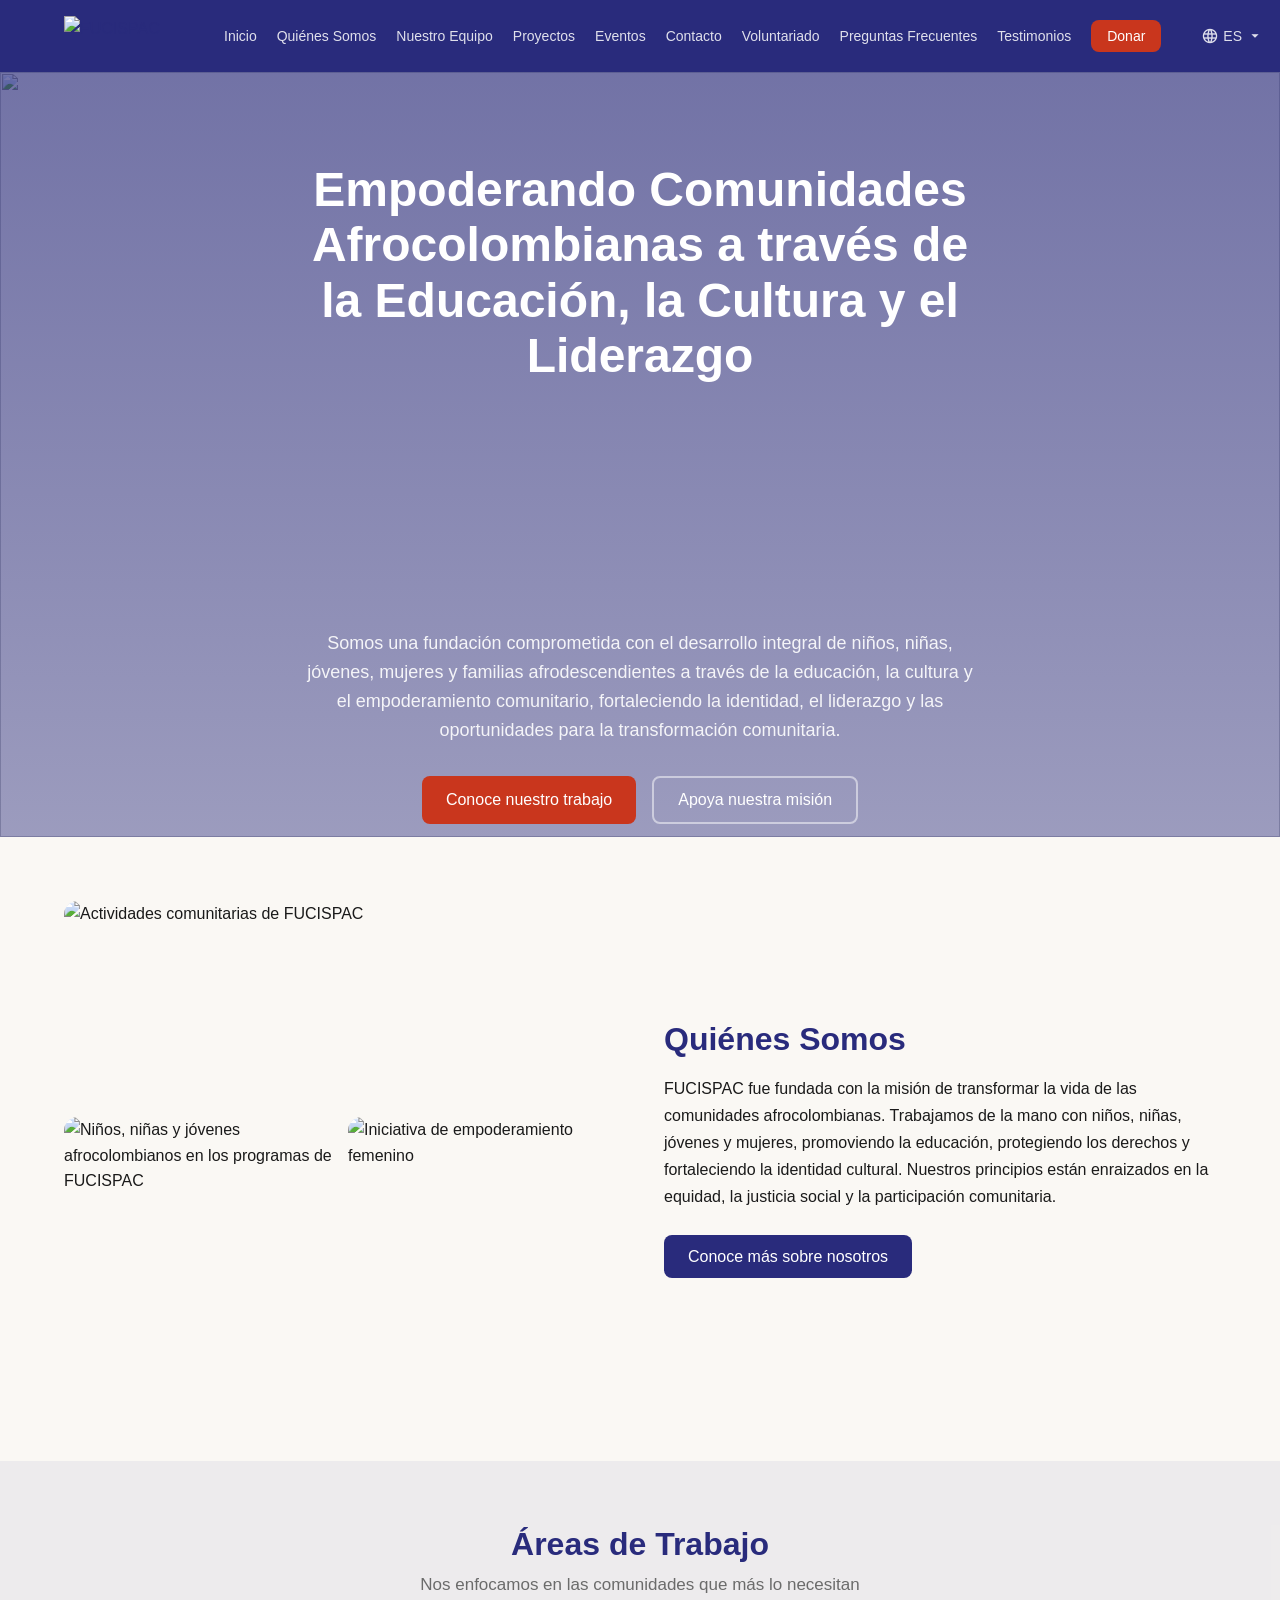
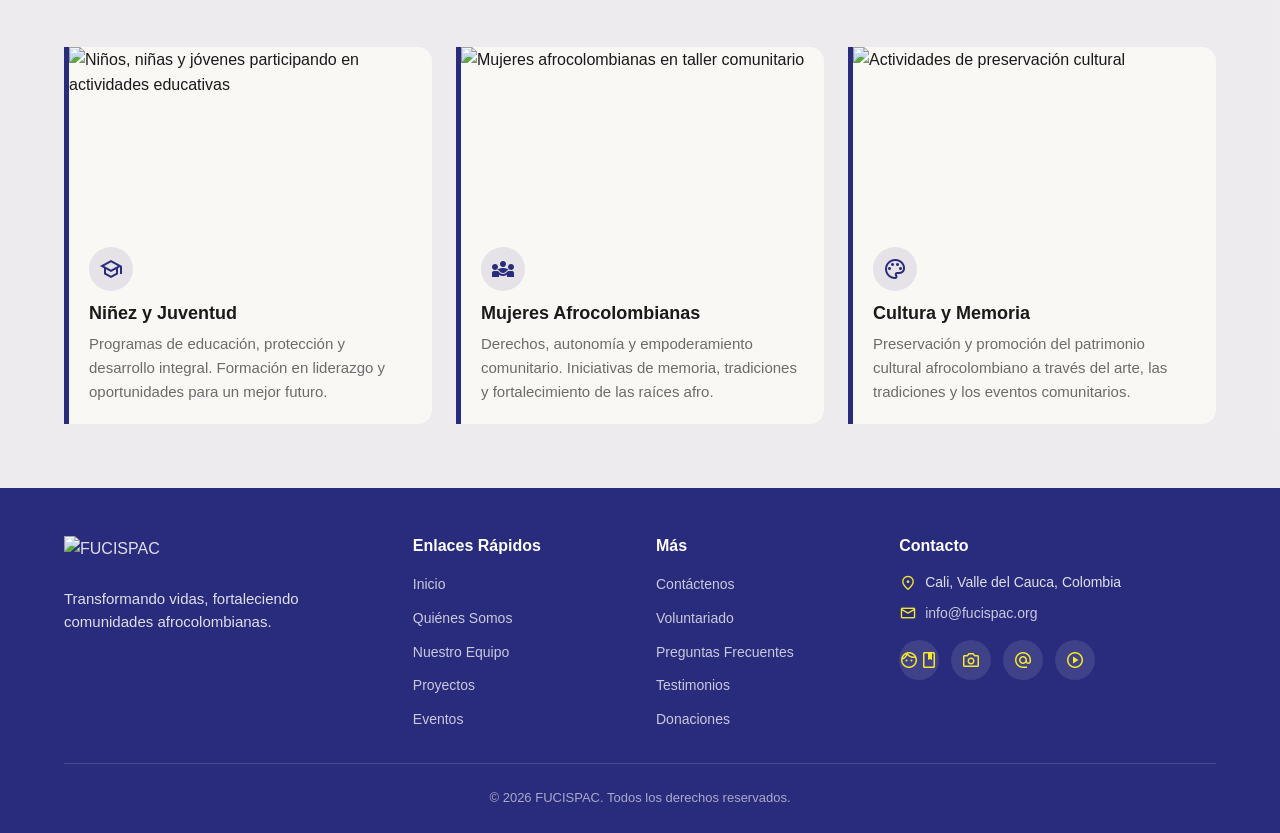
==== commit ca0d5ef7: "change english text to spanish" ====
--- a/index.html
+++ b/index.html
@@ -56,7 +56,8 @@
         <br>
         <br>
 
-        <h1 class="hero__title">Empowering Afro-Colombian Communities through Education, Culture, and Leadership</h1>
+        <h1 class="hero__title">Empoderando Comunidades Afrocolombianas a través de la Educación, la Cultura y el
+          Liderazgo</h1>
         <br>
         <br>
         <br>
@@ -68,9 +69,9 @@
         <br>
 
 
-        <p class="hero__subtitle">We are a foundation committed to the integral development of Afro-descendant children,
-          youth, women, and families through education, culture, and community empowerment, strengthening identity,
-          leadership, and opportunities for community transformation.</p>
+        <p class="hero__subtitle">Somos una fundación comprometida con el desarrollo integral de niños, niñas, jóvenes,
+          mujeres y familias afrodescendientes a través de la educación, la cultura y el empoderamiento comunitario,
+          fortaleciendo la identidad, el liderazgo y las oportunidades para la transformación comunitaria.</p>
         <div class="hero__actions">
           <a href="about.html" class="btn btn--primary">Conoce nuestro trabajo</a>
           <a href="donations.html" class="btn btn--secondary">Apoya nuestra misión</a>
